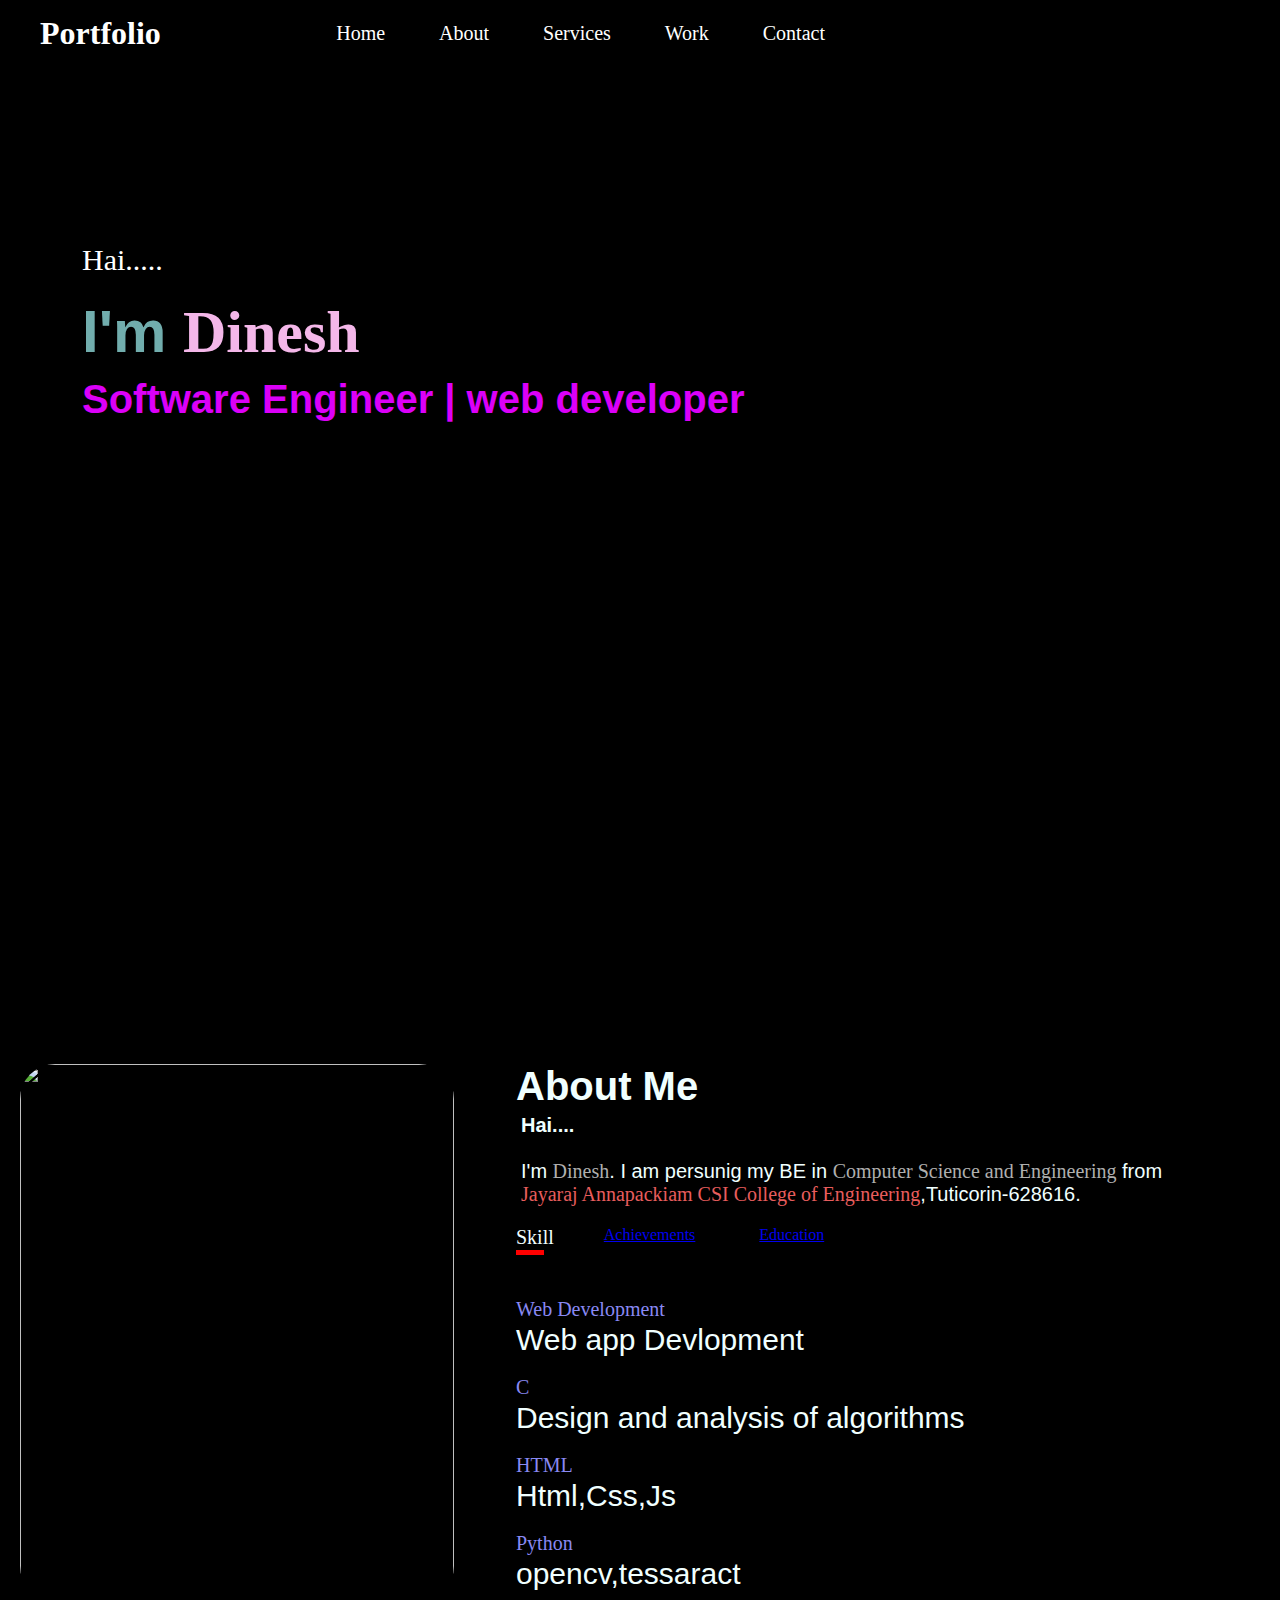
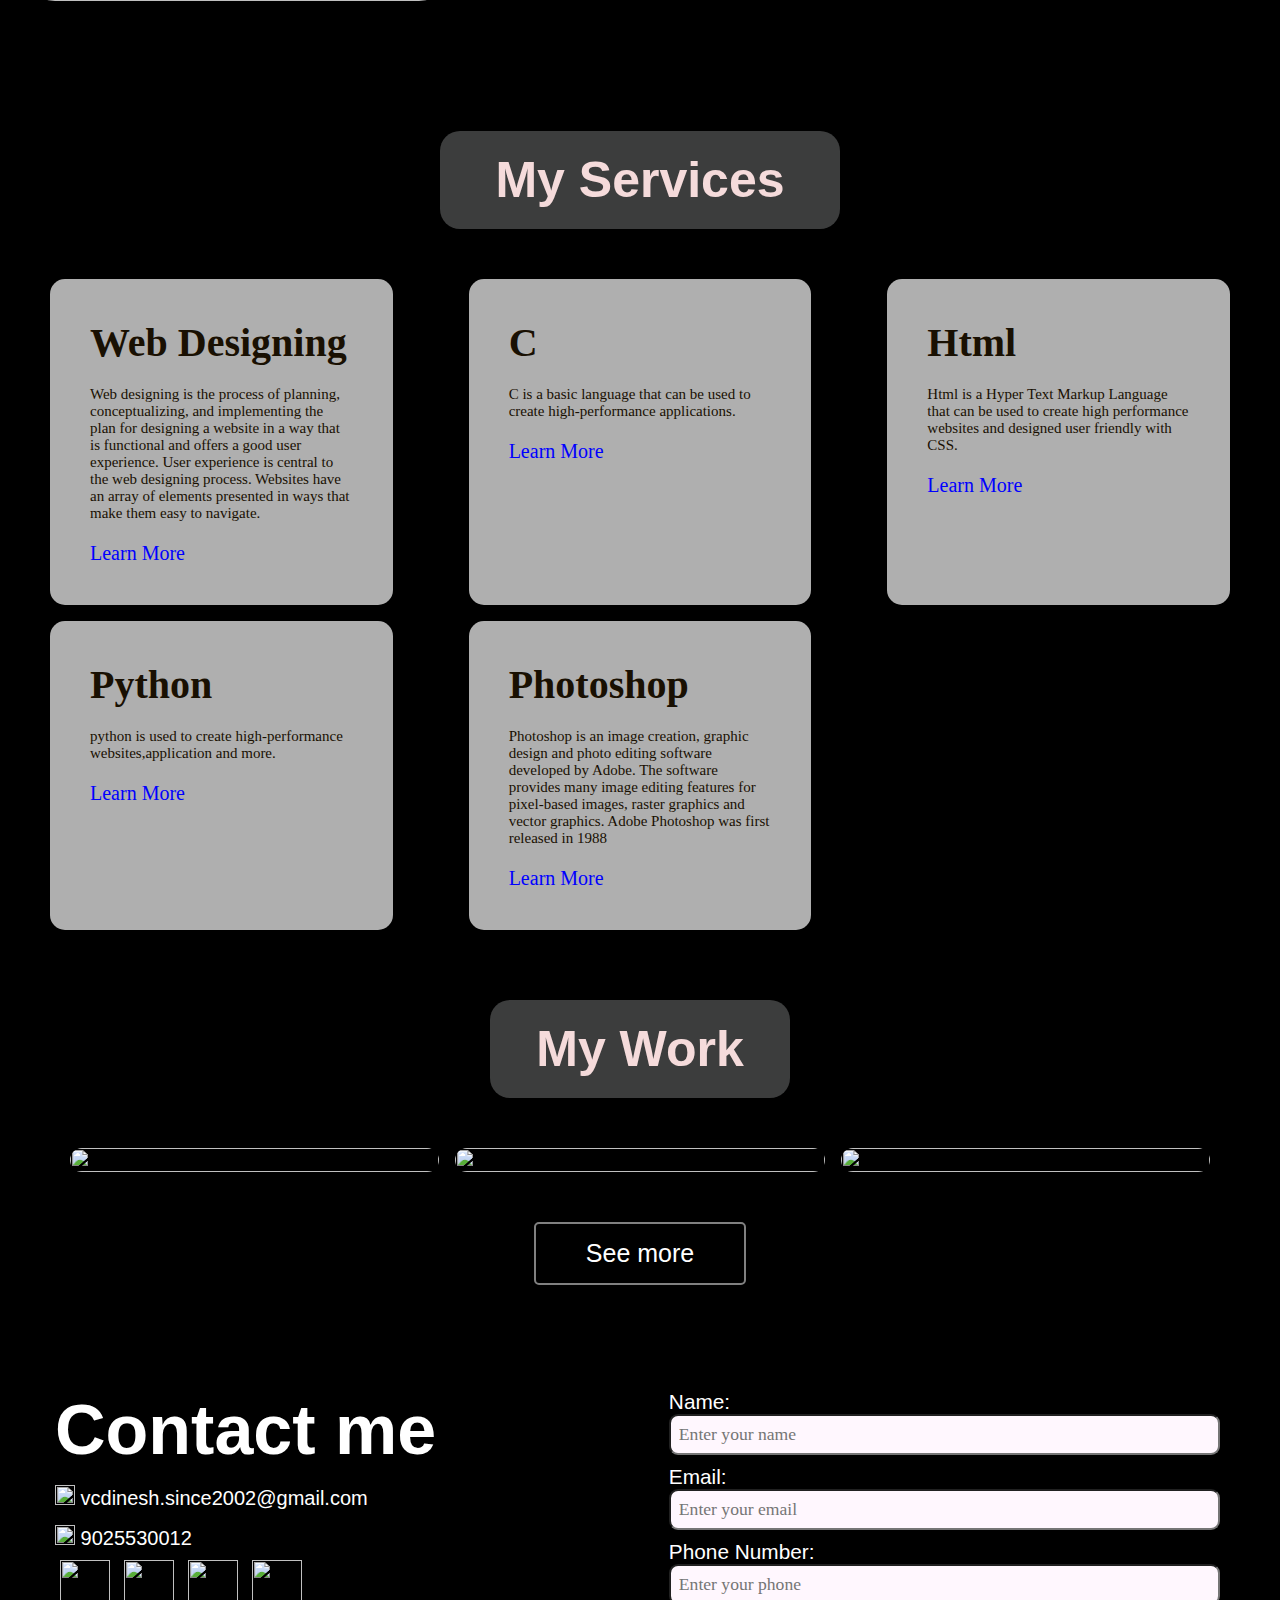
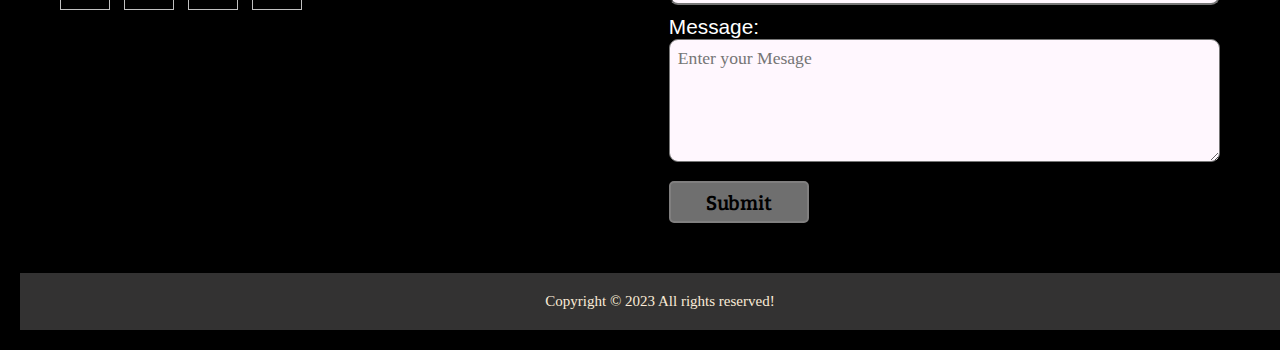
==== index.html @ 16ba1bdc "Add files via upload" ====
<!DOCTYPE html>
<html lang="en">

<head>
    <meta charset="UTF-8">
    <meta http-equiv="X-UA-Compatible" content="IE=edge">
    <meta name="viewport" content="width=device-width, initial-scale=1.0">
    <title>Portfolio website</title>
    <link rel="stylesheet" href="style.css">
    <link rel="stylesheet" href="phone.css">
    <link href='https://unpkg.com/boxicons@2.1.4/css/boxicons.min.css' rel='stylesheet'>
    <link href="https://fonts.googleapis.com/css?family=Baloo+Bhai|Bree+Serif&display=swap" rel="stylesheet">
</head>

<body>
    <div id="header">
        <div class="container">
            <div class="navbar">
                <div id="logo">
                    <h1>Portfolio</h1>
                </div>
                <ul>
                    <li><a href="#home">Home</a></li>
                    <li><a href="#about">About</a></li>
                    <li><a href="#services">Services</a></li>
                    <li><a href="#portfolio">Work</a></li>
                    <li><a href="#contact">Contact</a></li>
                </ul>
            </div>
            <div class="header-text">
                <p>Hai.....</p>
                <h1>I'm <span>Dinesh</span></h1>
                <h4>Software Engineer | web developer</h4>
            </div>
        </div>
    </div>
    <!-- ---------------about---------------->
    <div id="about">
        <div class="container">
            <div class="row">
                <div class="about-col-1">
                    <img src="Portfolio_images/profile.jpeg" alt="">
                </div>
                <div class="about-col-2">
                    <h1 class="sub-title">About Me</h1>
                    <h3>Hai.... </h3><br>
                    <p1> I'm <span>Dinesh</span>. I am persunig my BE in <span> Computer Science and Engineering</span>
                        from <br></p1>
                    <p2>
                        <span> Jayaraj Annapackiam CSI College of Engineering</span>,Tuticorin-628616.
                    </p2>

                    <div class="tab-title">
                         <p class="tab-links active-link" onclick="opentab('Skill')">Skill</p>
                        <!-- <p class="tab-links" onclick="opentab('Achievements')">Achievements</p>
                        <p class="tab-links" onclick="opentab('Education')">Education</p>  -->
                        <p><a href="achievements.html">Achievements</a></p>&nbsp;&nbsp;&nbsp;&nbsp;&nbsp;&nbsp;&nbsp;&nbsp;&nbsp;&nbsp;&nbsp;&nbsp;&nbsp;&nbsp;&nbsp;&nbsp;
                        <p><a href="education.html">Education</a></p>
                    </div>
                    <div class="tab-contents active-tab" id="skill">
                        <ul>
                            <li><span>Web Development</span><br>Web app Devlopment</li>
                            <li><span>C</span><br>Design and analysis of algorithms</li>
                            <li><span>HTML</span><br>Html,Css,Js</li>
		            <li><span>Python</span><br>opencv,tessaract</li>
                        </ul>
                    </div>
                    <div class="tab-contents" id="Achievements">
                        <h1>My Achievements till now are........</h1><br>
                        <p><h4>My school level Achievements..</h4><br>
                        Won more than three prices in English Speech Competition.<br>
                        Won prices in Drawing Competition.  <br>
                        </p>
                        <p><h4>My Graduation level Achievements..</h4><br>
                        Worked as Team Lead in major projects. <br>
		        won prices in symposium competitions.<br>
                       and these are my achievements till now.</p>
                    </div>
                    <div class="tab-contents" id="education">
                        <h1>My Educational info.........</h1>
                        <p>I have done my schooling from St.Mark's Higher Secondary School,Tuticorin-628616.<br>
                            In class 10th Boards,I have scored 81.8%.<br>
                            In class 12th Boards,I have scored 67.5%.<br>
                            and Now I am persunig BE in<strong> Computer Science</strong> from <br><strong>
     			    Jayaraj Annapackiam CSI College of Engineering</strong>,Nazareth,Tuticorin-628616</p>
                        </p>
                    </div>
                </div>
            </div>
        </div>
    </div>
    <!-- --------------Sercices-------------- -->
    <div id="services">
        <div class="container">
            <h1 class="services-title">My Services</h1>
            <div class="services-list">
                <div>

                    <h2>Web Designing</h2>
                    <p>Web designing is the process of planning, conceptualizing, and implementing the plan for designing a website in a way that is functional and offers a good user experience. User experience is central to the web designing process. Websites have an array of elements presented in ways that make them easy to navigate.</p>
                    <a href="#">Learn More</a>
                </div>
                <div>

                    <h2>C</h2>
                    <p>C is a basic language that can be used to create high-performance applications.</p>
                    <a href="#">Learn More</a>
                </div>
		
                <div>

                    <h2>Html</h2>
                    <p>Html is a Hyper Text Markup Language that can be used to create high performance websites and designed user friendly with CSS.</p>
                    <a href="#">Learn More</a>
                </div>
		<div>

                    <h2>Python</h2>
                    <p>python is used to create high-performance websites,application and more.</p>
                    <a href="#">Learn More</a>
                </div>
                <div>

                    <h2>Photoshop</h2>
                    <p>Photoshop is an image creation, graphic design and photo editing software developed by Adobe. The software provides many image editing features for pixel-based images, raster graphics and vector graphics. Adobe Photoshop was first released in 1988</p>
                    <a href="#">Learn More</a>
                </div>
            </div>
        </div>
    </div>
    <!-- --------------------Portfolio------------ -->
    <div id="portfolio">
        <div class="container">
            <h1 class="portfolio-title">My Work</h1>
            <div class="work-list">
                <div class="work">
                    <img src="Portfolio_images/laptop.jpeg" alt="">
                    <div class="layer">
                        <h3>Work from Home</h3>
                        <p>Find Relevant Information On What Your Are Looking For Online Work From Home. Get Answers. Visit Our Website.</p>
                        <a href="#"><img src="Portfolio_images/link.jpeg" alt=""></a>
                    </div>
                </div>
                <div class="work">
                    <img src="Portfolio_images/phone.jpeg" alt="">
                    <div class="layer">
                        <h3>Social Media App</h3>
                        <p>The app connects you to the talented people around the world. Downlode it from play store.</p>
                        <a href="#"><img src="Portfolio_images/link.jpeg" alt=""></a>
                    </div>
                </div>
                <div class="work">
                    <img src="Portfolio_images/olympiard.jpeg" alt="">
                    <div class="layer">
                        <h3>Photoshop</h3>
                        <p>The software has become the most used tool for professional digital art, especially in raster graphics editing.</p>
                        <a href="#"><img src="Portfolio_images/link.jpeg" alt=""></a>
                    </div>
                </div>
            </div>
            <a href="#" class="btn">See more</a>
        </div>
    </div>
    <!-- ---------------CONTACT ME------------ -->
    <div id="contact">
        <div class="container">
            <div class="row">
                <div class="contact-left">
                    <h1 class="contact-title">Contact me</h1>
                    <p> <img src="Portfolio_images/mail.jpeg" alt=""> vcdinesh.since2002@gmail.com</p>
                    <p><img src="Portfolio_images/contact.jpeg" alt=""> 9025530012</p>
                    <a href="https://www.facebook.com/vcdinesh.dinesh" target="_blank"><img src="Portfolio_images/facebook.jpeg" ></a>
                    <a href="https://instagram.com/v.c.dinesh_mkp?igshid=MzNlNGNkZWQ4Mg==" target="_blank"><img src="Portfolio_images/insta.jpeg" ></a>
                    <a href="www.linkedin.com/in/vcdinesh"target="_blank"><img src="Portfolio_images/lindedin.jpeg" ></a>
                    <a href="https://t.me/vcdinesh"target="_blank"><img src="Portfolio_images/tele.jpeg" ></a>
                </div>
                <div class="contact-right">
                    <form action="">
                        <div class="form-group">
                            <label for="name">Name: </label>
                            <input type="text" name="name" id="name" placeholder="Enter your name" required>
                        </div>
                        <div class="form-group">
                            <label for="email">Email: </label>
                            <input type="email" name="email" id="email" placeholder="Enter your email"required>
                        </div>
                        <div class="form-group">
                            <label for="phone">Phone Number: </label>
                            <input type="phone" name="phone" id="phone" placeholder="Enter your phone"required>
                        </div>
                        <div class="form-group">
                            <label for="message">Message: </label>
                            <textarea name="message" id="message" placeholder="Enter your Mesage" rows="5"></textarea>
                        </div>
                        <div class="form-group">
                           <button>Submit</button>
                        </div>
                    </form>
                </div>
            </div>
        </div>
        <div class="copyright">
            <p>Copyright © 2023 All rights reserved!</p>
        </div>
    </div>
    <script>
        var tablinks = document.getElementsByClassName("tab-links");
        var tabcontents = document.getElementsByClassName("tab-contents");

        function opentab(tabname) {
            for (tablink of tablinks) {
                tablink.classList.remove('active-link');
            }
            for (tabcontent of tabcontents) {
                tabcontent.classList.remove('active-tab');
            }
            event.currentTarget.classList.add("active-link");
            document.getElementsById(tabname).classList.add("active-tab");
        }
    </script>
</body>

</html>
---- style.css ----
* {
    margin: 0px;
    padding: 0px;
    box-sizing: border-box;
    font-family: 'Baloo Bhai', cursive;
}

body {
    background-color: black;
    color: white;
}

#header {
    width: 100%;
    height: 100vh;
    background-image:linear-gradient(rgba(0,0,0,0.7),rgba(0,0,0,0.7)), url(Portfolio_images/background.jpg);
    background-size: cover;
    background-position: center;
   
}

.container {
    margin: 10px 20px;


}

.navbar {
    display: flex;
    align-items: center;
    justify-content: space-between;
    flex-wrap: wrap;


}

#logo {
    margin: 5px 20px;
}

#logo img {
    height: 40%;
    width: 40%;
    margin: 15px 30px;
}

.navbar ul {
    margin-right: 25rem;
}

.navbar ul li {
    display: inline;
    padding: 0px 15px;
    margin-right: 20px;
}

.navbar ul li a {
    color: white;
    text-decoration: none;
    font-size: 20px;
    position: relative;
}

.navbar ul li a::after {
    content: '';
    width: 0%;
    height: 3px;
    background-color: rgb(255, 0, 0);
    position: absolute;
    left: 0;
    bottom: -6px;
    transition: 0.5s;

}

.navbar ul li a:hover:after {
    width: 100%;
}

/* #header.navbar::before {
    content: '';
    background-color: rgb(255, 255, 255);
    position: absolute;
    height: 100%;
    width: 100%;
    z-index: -1;
    opacity: 0.3;
} */

.header-text {
    margin-top: 15%;
    margin-left: 5%;
    font-size: 30px;
    font-family: 'Poppins', sans-serif;
}

.header-text h1 {
    color: #71adad;
    margin-top: 20px;
    font-size: 60px;
    font-family: 'Poppins', sans-serif;
}

.header-text h4 {
    font-size: 40px;
    color: rgb(219, 0, 248);
    font-family: 'Franklin Gothic Medium', 'Arial Narrow', Arial, sans-serif;
    margin-top: 10PX;
}

.header-text h1 span {
    color: rgb(244, 183, 233);

}

#about {
    margin-top: 5%;
    padding: 80px 0;
    color: azure;
}

.row {
    display: flex;
    justify-content: space-between;
    flex-wrap: wrap;
}

.about-col-1 {
    flex-basis: 35%;

}

.about-col-1 img {
    width: 100%;
    height: 100%;
    border-radius: 35px;
}

.about-col-2 {
    flex-basis: 60%;

}

.sub-title {
    font-size: 40px;
    font-family: 'Franklin Gothic Medium', 'Arial Narrow', Arial, sans-serif;
    font-weight: 500px;
}

h3 {
    padding: 5px;
    font-size: 20px;
    color: azure;
    font-family: 'Segoe UI', Tahoma, Geneva, Verdana, sans-serif;
}

p1 {
    padding: 5px;
    font-size: 20px;
    color: azure;
    font-family: 'Segoe UI', Tahoma, Geneva, Verdana, sans-serif;
}

p1 span {
    color: rgb(175 175 175);
}

p2 {
    padding: 5px;
    font-size: 20px;
    color: azure;
    font-family: 'Segoe UI', Tahoma, Geneva, Verdana, sans-serif;
}

p2 span {
    color: rgb(232, 93, 93);
}

.tab-title {
    display: flex;
    margin: 20px 0 40px;
}

.tab-links {
    margin-right: 50px;
    font-size: 20px;
    font-weight: 'Arial Narrow Bold', sans-serif;
    position: relative;
    cursor: pointer;
}

.tab-links::after {
    content: '';
    width: 0%;
    height: 5px;
    background-color: rgb(255, 0, 0);
    position: absolute;
    left: 0;
    bottom: -6px;
    transition: 0.5s;

}

.tab-links.active-link::after {
    width: 75%;
}

.tab-contents ul li {
    list-style: none;
    margin: 10px 0;
    font-size: 30px;
    font-family: Verdana, Geneva, Tahoma, sans-serif;
    
}

.tab-contents ul li span {
    color: rgb(137, 137, 243);
    font-size: 20px;
}
.tab-contents h5{
    font-size: 25px;
    color: bisque;
    font-family: Verdana, Geneva, Tahoma, sans-serif;
}
.tab-contents h1 p h4{
        font-size: 40px;
        font-family: Arial, Helvetica, sans-serif;
        color: rgb(130, 188, 188);
        border: 3px;
        background-color: rgb(255, 5, 5);
        width: 600px;
        border-radius: 7px;

}

.tab-contents p{
    font-size: 25px;
    font-family: Arial, Helvetica, sans-serif;
}
.tab-contents p strong{
    font-size: 30px;
    font-family: Arial, Helvetica, sans-serif;
    color: rgb(150, 129, 169);
}

.tab-contents {
    display: none;
}
.tab-contents.active-tab{
    display: block;
}
#services{
    padding: 30px 0;
}
.services-title{
    text-align: center;
    color: rgb(245, 219, 219);
    background-color: rgb(60, 61, 61);
    font-size: 50px;
    font-weight: 200px;
    padding: 20px 50px;
    font-family:  sans-serif;
    border-radius: 20px;
    width: 400px;
    margin: auto;
}
.services-list{
    display: grid;
    grid-template-columns: repeat(3,1fr);
    grid-gap:1rem;
    margin-top: 50px;
}
.services-list div{
    background-color: rgb(175, 175, 175);
    color: rgb(25, 16, 2);
    padding: 40px;
    border-radius: 15px;
    margin: 0 30px;
    font-family: 'Times New Roman', Times, serif;
    font-size: 15px;
    font-weight: 100px;
    transition: background 1s, transform 1s;
}
.services-list div h2{
    font-size: 40px;
    font-weight: 800px;
    font-family: 'Times New Roman', Times, serif;
    margin-bottom: 20px;
}.services-list div a{
    text-decoration: none;
    color: blue;
    font-size: 20px;
    display: inline-block;
    margin-top: 20px;
}
.services-list div:hover{
         background-color: rgb(255, 92, 146);
         transform: translateY(-10px);
}
#portfolio{
    padding:20px 50px ;
}
.portfolio-title{
    text-align: center;
    color: rgb(245, 219, 219);
    background-color: rgb(60, 61, 61);
    font-size: 50px;
    padding:20px;
    font-weight: 200px;
    font-family:  sans-serif;
    border-radius: 20px;
    width: 300px;
    margin: auto;
}
.work-list{
    display: grid;
    grid-template-columns: repeat(3,1fr);
    grid-gap:1rem;
    margin-top: 50px;
}
.work{
   
    position: relative;
   overflow: hidden;
}
.work img{
    border-radius: 20px;
    margin: 0px 0px;
    width: 100%;
    height: 100%;
    transition: transform 0.5s;
}
.layer{
    width: 100%;
    height: 0 ;
    background: linear-gradient(rgba(0, 0, 0, 0.6),#ff004f);
    
    position: absolute;
    left: 0;
    bottom: 0;
    overflow: hidden;
    display: flex;
    align-items: center;
    justify-content: center;
    flex-direction: column;
    padding: 0px 0px;
    text-align: center;
    font-size: 15px;
    transition: height 0.5s;
    
}
.layer h3{
    font-weight: 500px;
    font-size: 30px;
    margin-top: 20px;
}
.layer p{
    font-size: 15px;
    font-family:  'Helvetica Neue', sans-serif;
    padding: 30px;
    margin: 0 50px;
}
.layer a{
    margin-top: 10px;
    color: aqua;
    text-decoration: none;
    background-color: white;
    border-radius: 30%;
    width: 50px;
    height: 50px;
    text-align: center;
}
.layer a img{
    width: 50px;
    height: 50px;
}
.work:hover img{
    transform: scale(1.1);
}
.work:hover .layer{
    height: 100%;
}
.btn{
    display: block;
    width: fit-content;
    margin: 50px auto ;
    padding: 15px 50px;
    font-weight: 300px;
    font-size: 25px;
    font-family:  'Helvetica Neue', sans-serif;
    color: white;
    border: 2px solid grey; 
    border-radius: 5px;
    text-decoration: none;
    transition: background 0.5s;
}
.btn:hover{
    background: #ff9eb6;
    color: rgb(0, 0, 0);
}
.row{
    display: flex;
}
.contact-left{
    margin: 10px 5px;
    padding: 15px 30px;
}
.contact-title{
    font-weight: 300px;
    font-size: 70px;
    font-family:  'Helvetica Neue', sans-serif;
}

.contact-left p{
    font-family:  'Helvetica Neue', sans-serif;
    font-size: 20px;
    margin-top: 15px;
}
.contact-left p img{
    width: 20px;
    height: 20px;
}
.contact-left a{
    text-decoration: none;
    display: inline-block;
    transition: transform 0.5s;
}
.contact-left a:hover{
    transform: scale(1.1);
}

.contact-left a img{
    
    width: 50px;
    height: 50px;
    margin: 10px 5px;
}

.contact-right{
    justify-content: center;
    align-items: center;
    padding-bottom: 34px;
    margin: 10px auto;
    padding: 15px 30px;
}
.contact-right input, 
.contact-right textarea{
    width: 140%;
    padding: 0.5rem;
    margin-bottom: 10px;
    background-color: rgb(255, 247, 254);
    border-radius: 9px;
    font-size: 1.1rem;
} 

.contact-right form{
    width: 100%;
}

.contact-right label{
   font-size: 1.3rem;
   font-family:  'Helvetica Neue', sans-serif;

}
.contact-right button {
    display: block;
    margin: 5px 0px;
    padding: 5px 35px;
    font-size: 1.3rem;
    font-family: 'Bree Serif', serif;
    border: 2px solid rgb(128, 127, 127);
    color: black;
    background-color: rgb(111, 111, 111);
    border-radius: 5px;
    cursor: pointer;
}
.contact-right button:hover {
  
    color: rgb(255, 255, 255);
    background-color: rgb(165, 44, 44);
   
}

.copyright{
    width: 100%;
    text-align: center;
    margin: 20px;
    padding: 20px 0;
    background-color: rgb(51, 50, 50);
    color: antiquewhite;
    font-family:  'Helvetica Neue', sans-serif;
    font-size: 15px;
    font-weight: 200px;
}
.bdy{
    background-color: black;
    color: white;
    text-align: center;
}
.achievements{
    height: 100vh;
    width: 100%;
    background-image:linear-gradient(rgba(0,0,0,0.7),rgba(0,0,0,0.7)), url(Portfolio_images/bg.jpg);
    background-position: center;
    background-size: contain;
    position: relative;
    padding: 10px 8px;
}
.education{
    height: 100vh;
    width: 100%;
    background-image:linear-gradient(rgba(0,0,0,0.7),rgba(0,0,0,0.7)), url(Portfolio_images/bg.jpg);
    background-position: center;
    background-size: contain;
    position: relative;
    padding: 10px 8px;
}
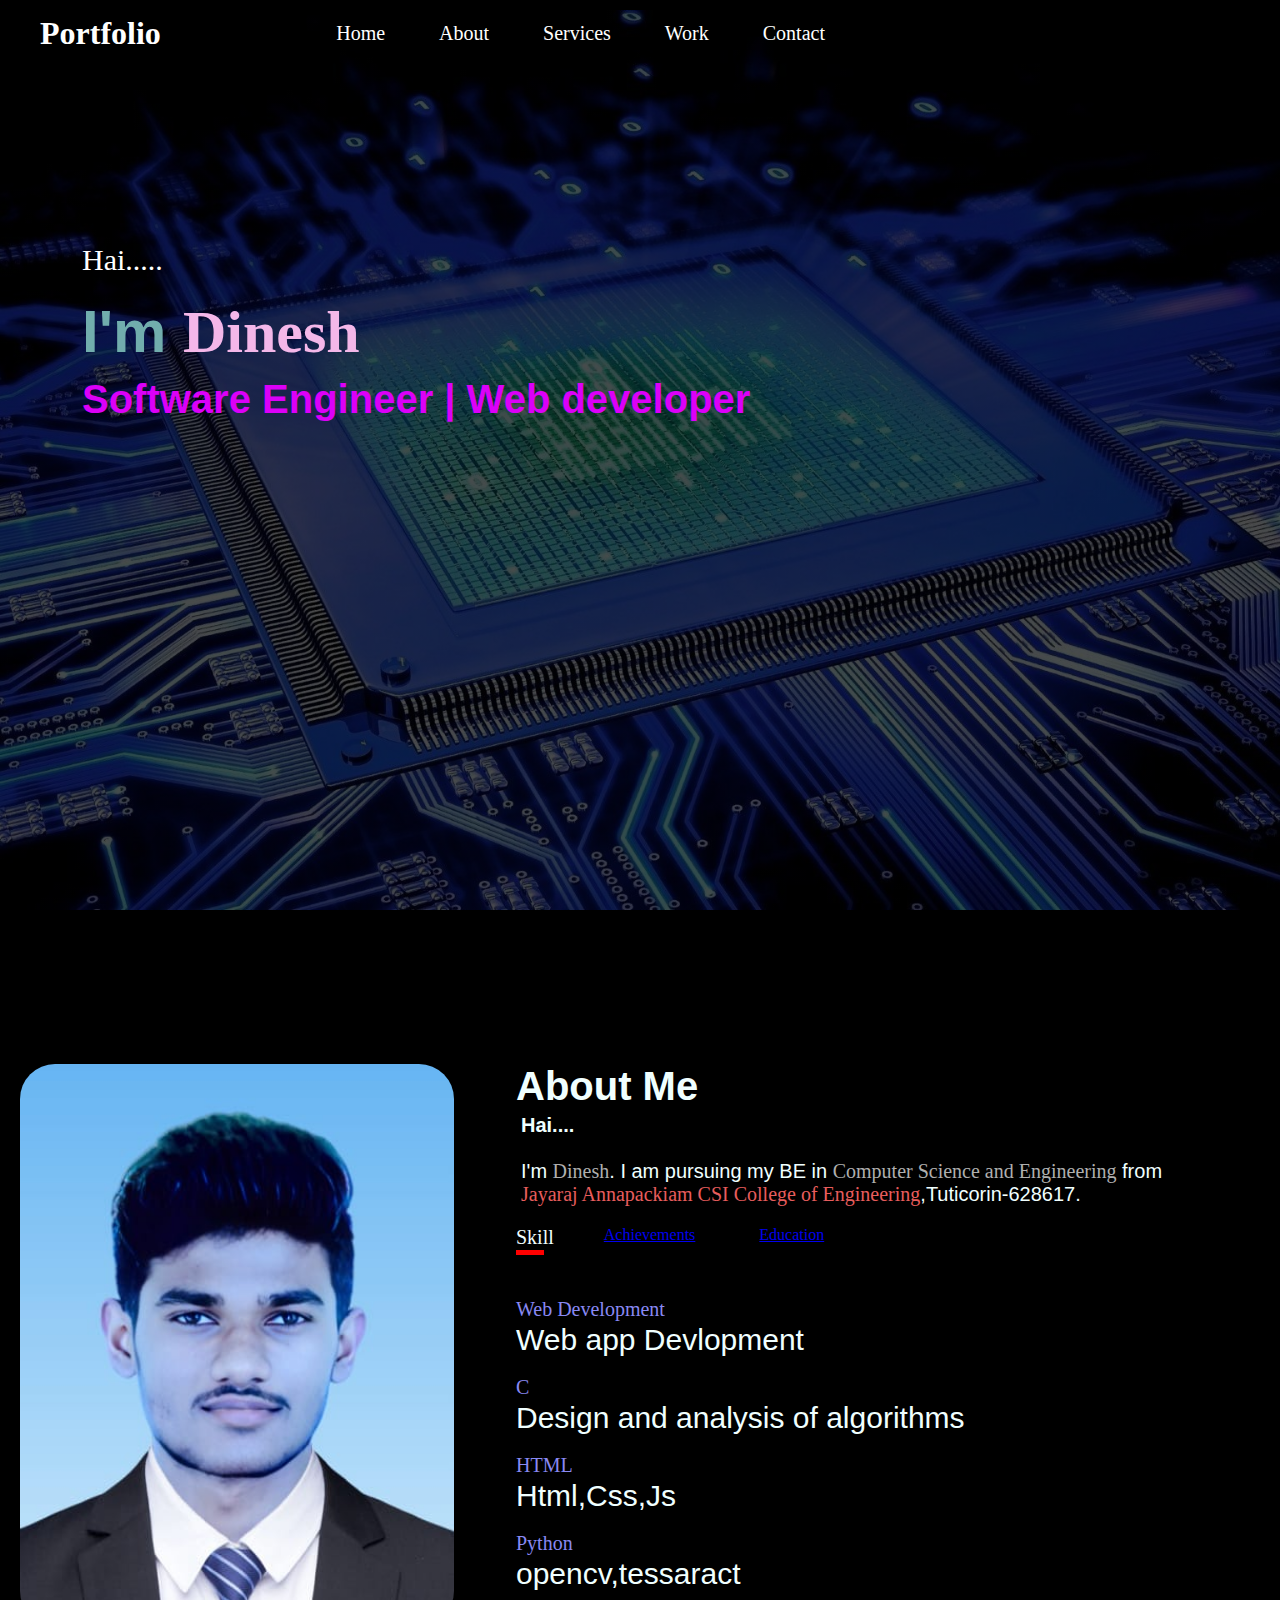
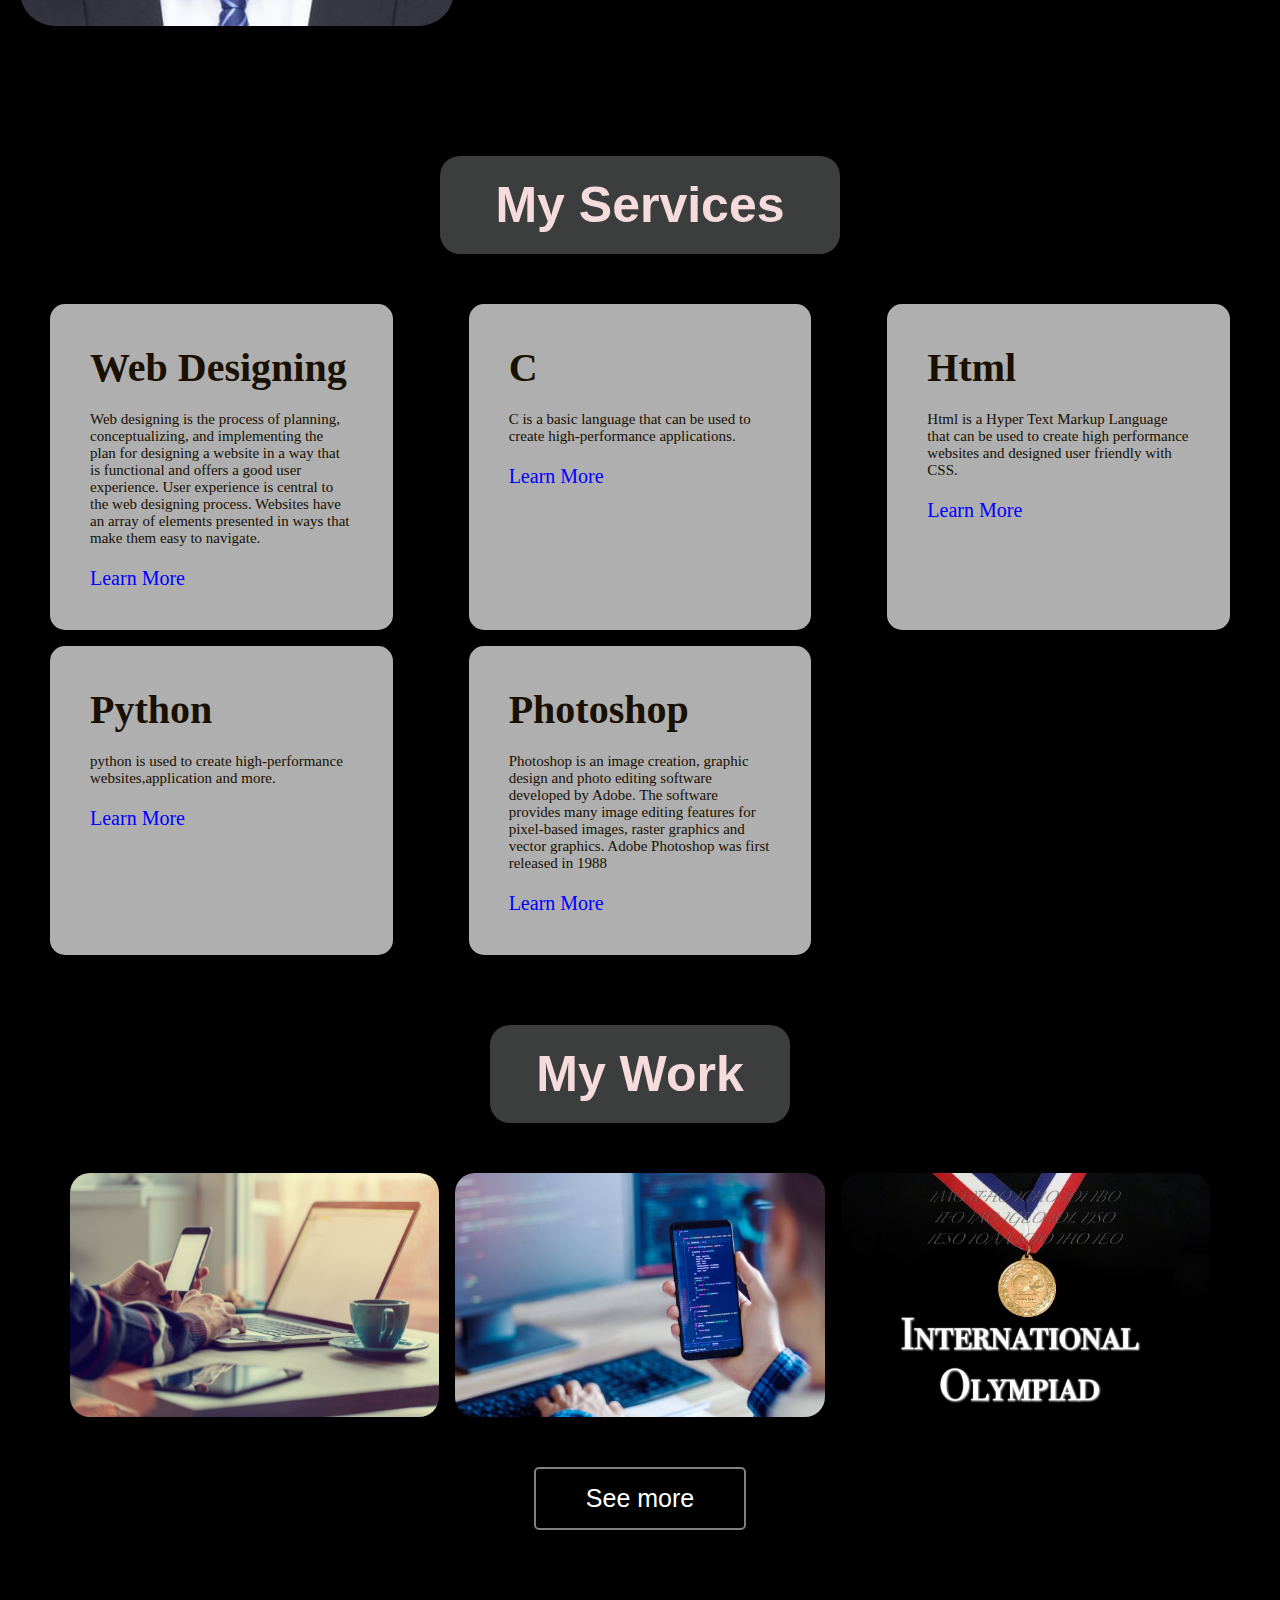
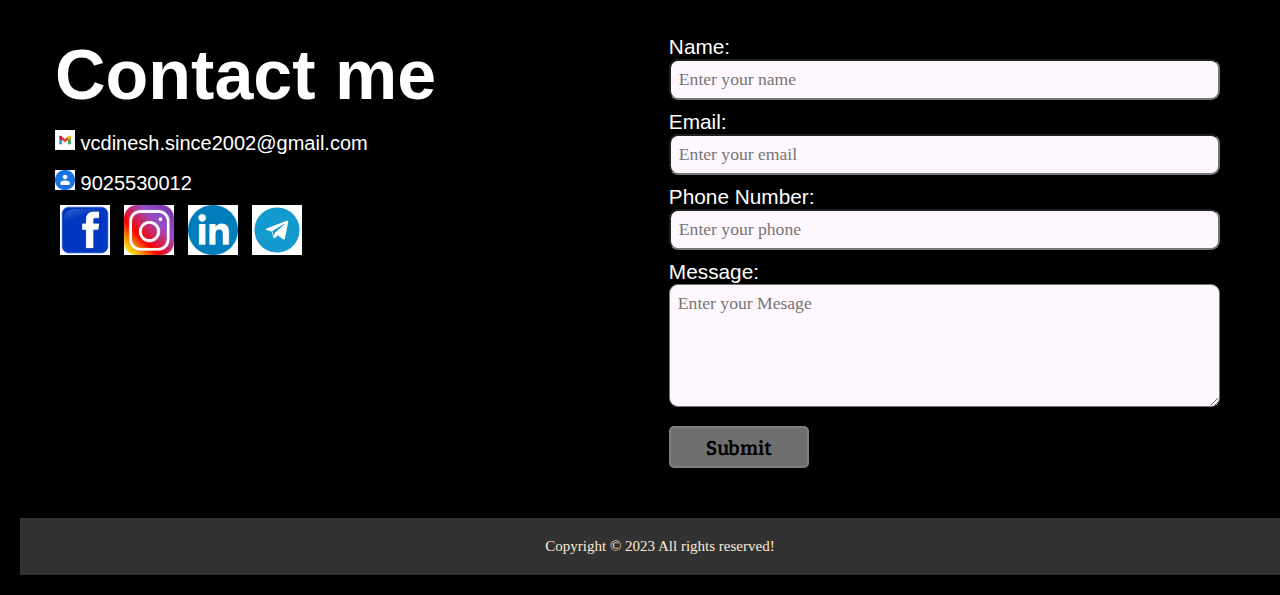
==== commit 690c2628: "Update index.html" ====
--- a/index.html
+++ b/index.html
@@ -30,7 +30,7 @@
             <div class="header-text">
                 <p>Hai.....</p>
                 <h1>I'm <span>Dinesh</span></h1>
-                <h4>Software Engineer | web developer</h4>
+                <h4>Software Engineer | Web developer</h4>
             </div>
         </div>
     </div>
@@ -44,10 +44,10 @@
                 <div class="about-col-2">
                     <h1 class="sub-title">About Me</h1>
                     <h3>Hai.... </h3><br>
-                    <p1> I'm <span>Dinesh</span>. I am persunig my BE in <span> Computer Science and Engineering</span>
+                    <p1> I'm <span>Dinesh</span>. I am pursuing my BE in <span> Computer Science and Engineering</span>
                         from <br></p1>
                     <p2>
-                        <span> Jayaraj Annapackiam CSI College of Engineering</span>,Tuticorin-628616.
+                        <span> Jayaraj Annapackiam CSI College of Engineering</span>,Tuticorin-628617.
                     </p2>
 
                     <div class="tab-title">
@@ -72,8 +72,9 @@
                         Won prices in Drawing Competition.  <br>
                         </p>
                         <p><h4>My Graduation level Achievements..</h4><br>
+		        Achieved 8.5 CGPA. <br>
                         Worked as Team Lead in major projects. <br>
-		        won prices in symposium competitions.<br>
+		        Won prices in symposium competitions.<br>
                        and these are my achievements till now.</p>
                     </div>
                     <div class="tab-contents" id="education">
@@ -82,14 +83,14 @@
                             In class 10th Boards,I have scored 81.8%.<br>
                             In class 12th Boards,I have scored 67.5%.<br>
                             and Now I am persunig BE in<strong> Computer Science</strong> from <br><strong>
-     			    Jayaraj Annapackiam CSI College of Engineering</strong>,Nazareth,Tuticorin-628616</p>
+     			    Jayaraj Annapackiam CSI College of Engineering</strong>,Nazareth,Tuticorin-628616<br>with current CGPA of 8.5</p>
                         </p>
                     </div>
                 </div>
             </div>
         </div>
     </div>
-    <!-- --------------Sercices-------------- -->
+    <!-- --------------Services-------------- -->
     <div id="services">
         <div class="container">
             <h1 class="services-title">My Services</h1>
@@ -171,7 +172,7 @@
                     <p><img src="Portfolio_images/contact.jpeg" alt=""> 9025530012</p>
                     <a href="https://www.facebook.com/vcdinesh.dinesh" target="_blank"><img src="Portfolio_images/facebook.jpeg" ></a>
                     <a href="https://instagram.com/v.c.dinesh_mkp?igshid=MzNlNGNkZWQ4Mg==" target="_blank"><img src="Portfolio_images/insta.jpeg" ></a>
-                    <a href="www.linkedin.com/in/vcdinesh"target="_blank"><img src="Portfolio_images/lindedin.jpeg" ></a>
+                    <a href="https://www.linkedin.com/in/vcdinesh"target="_blank"><img src="Portfolio_images/lindedin.jpeg" ></a>
                     <a href="https://t.me/vcdinesh"target="_blank"><img src="Portfolio_images/tele.jpeg" ></a>
                 </div>
                 <div class="contact-right">
@@ -220,4 +221,4 @@
     </script>
 </body>
 
-</html>+</html>
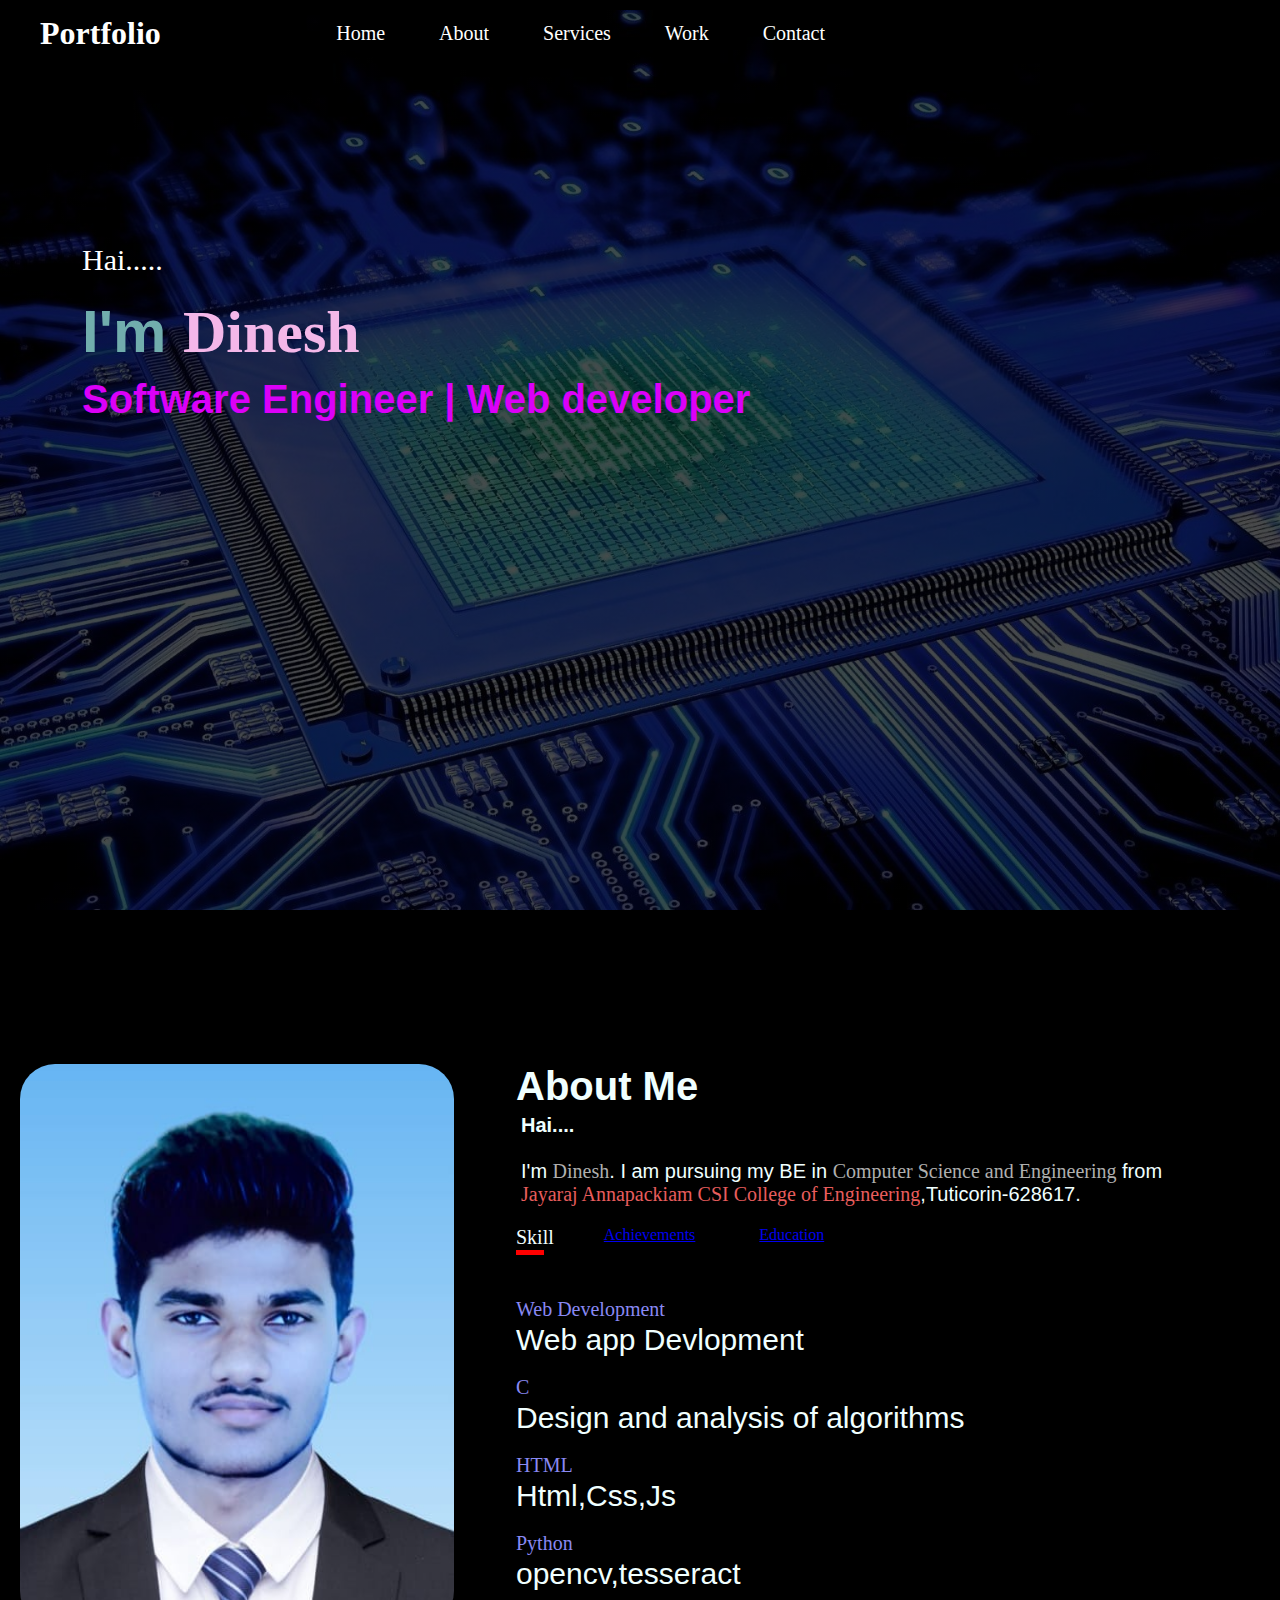
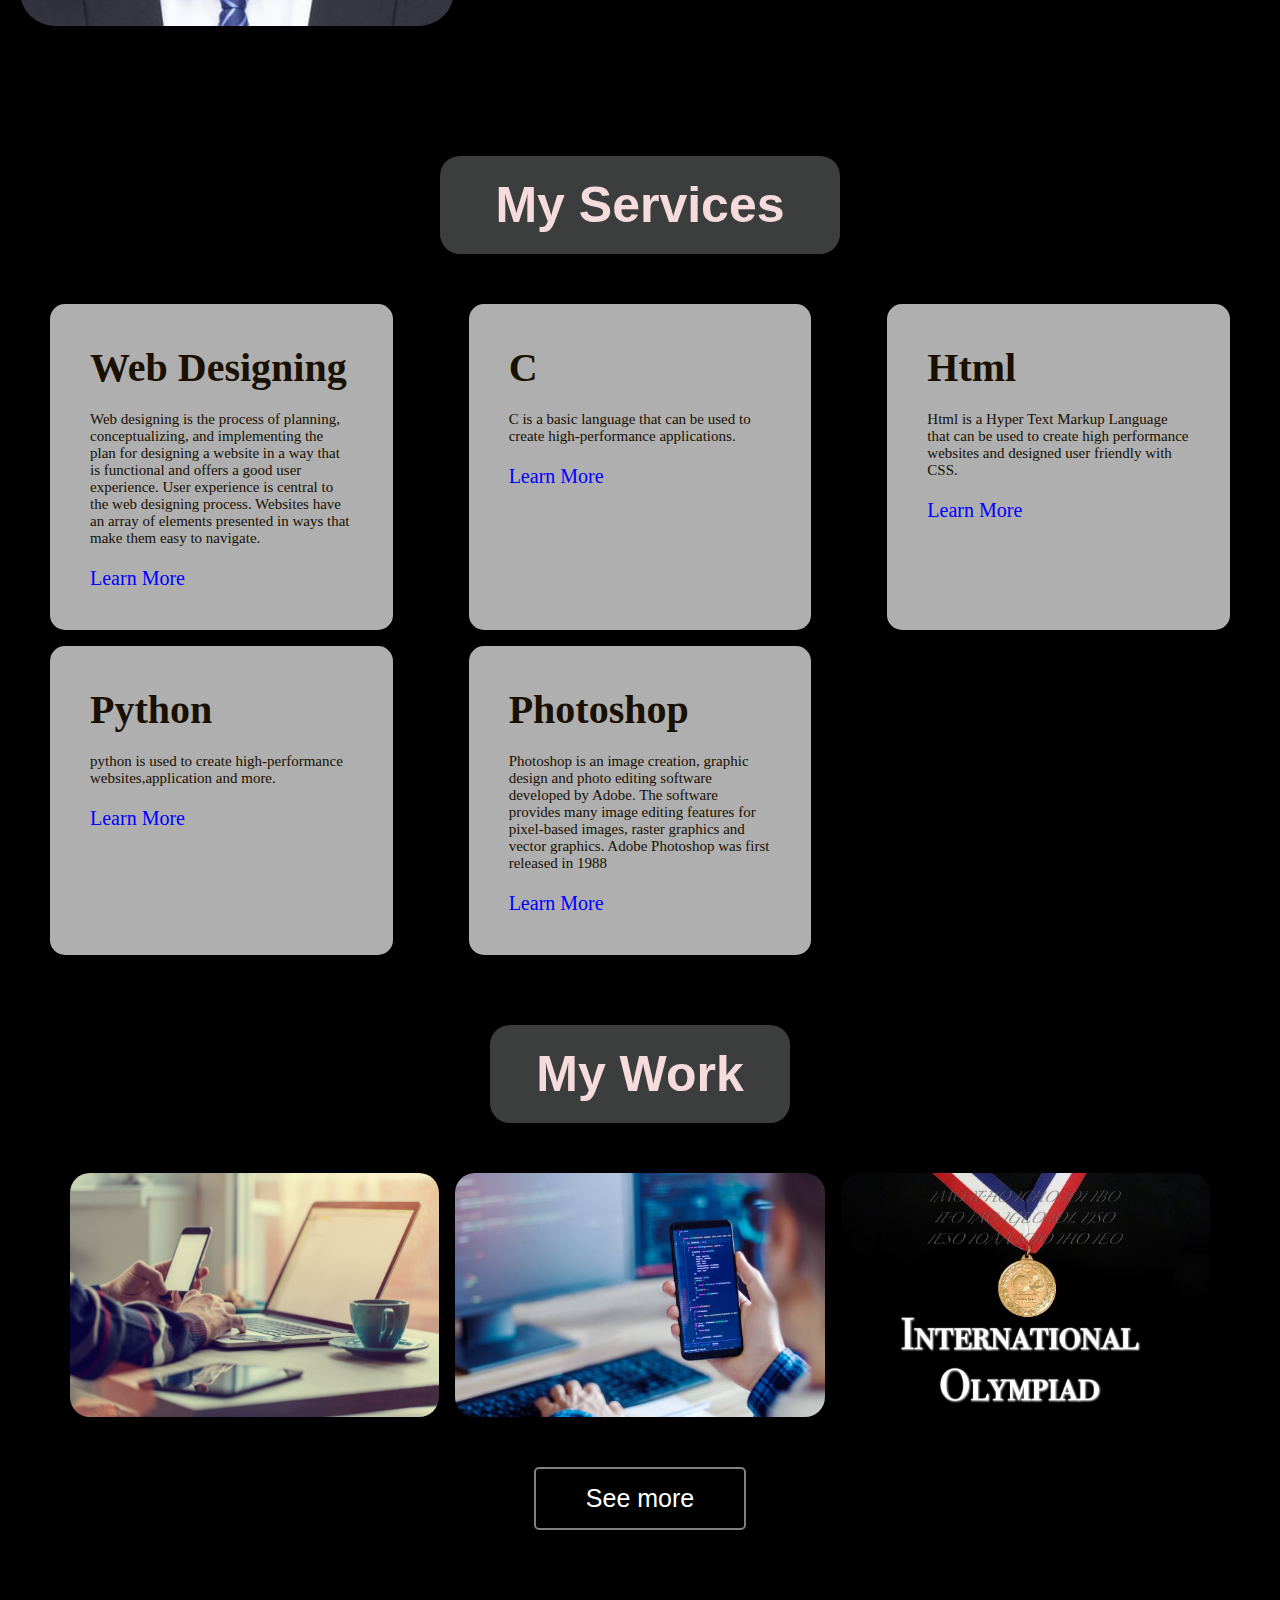
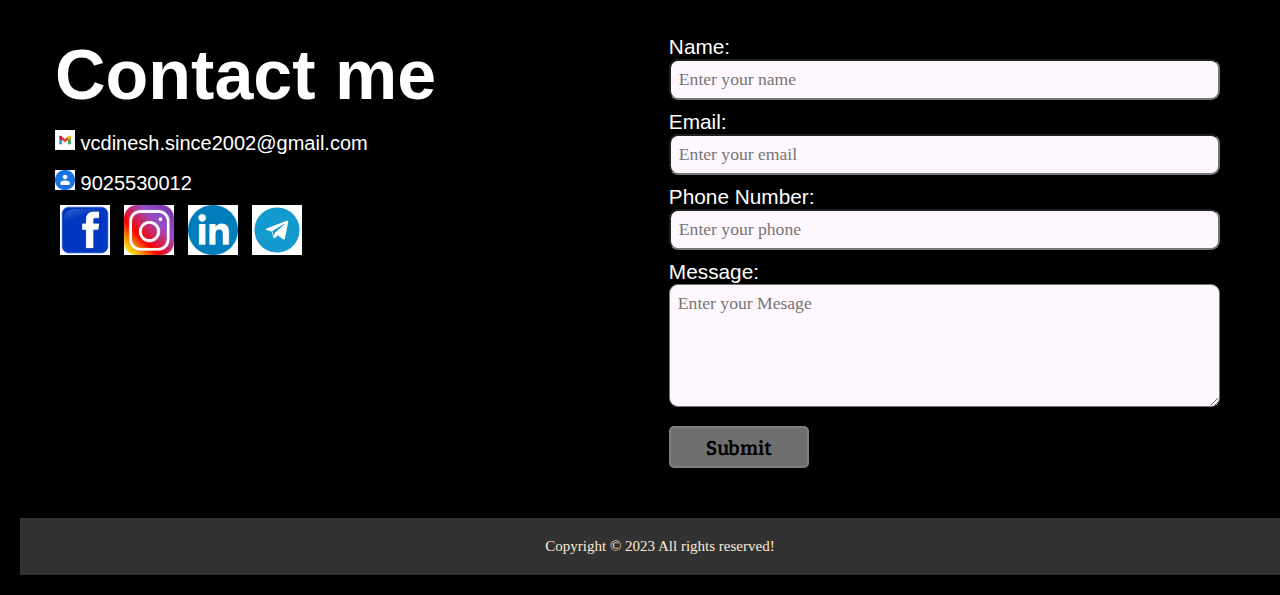
==== commit 904d9823: "Update index.html" ====
--- a/index.html
+++ b/index.html
@@ -62,7 +62,7 @@
                             <li><span>Web Development</span><br>Web app Devlopment</li>
                             <li><span>C</span><br>Design and analysis of algorithms</li>
                             <li><span>HTML</span><br>Html,Css,Js</li>
-		            <li><span>Python</span><br>opencv,tessaract</li>
+		            <li><span>Python</span><br>opencv,tesseract</li>
                         </ul>
                     </div>
                     <div class="tab-contents" id="Achievements">
@@ -82,8 +82,8 @@
                         <p>I have done my schooling from St.Mark's Higher Secondary School,Tuticorin-628616.<br>
                             In class 10th Boards,I have scored 81.8%.<br>
                             In class 12th Boards,I have scored 67.5%.<br>
-                            and Now I am persunig BE in<strong> Computer Science</strong> from <br><strong>
-     			    Jayaraj Annapackiam CSI College of Engineering</strong>,Nazareth,Tuticorin-628616<br>with current CGPA of 8.5</p>
+                            and Now I am pursuing BE in<strong> Computer Science</strong> from <br><strong>
+     			    Jayaraj Annapackiam CSI College of Engineering</strong>,Nazareth,Tuticorin-628617<br>with current CGPA of 8.5 .</p>
                         </p>
                     </div>
                 </div>
